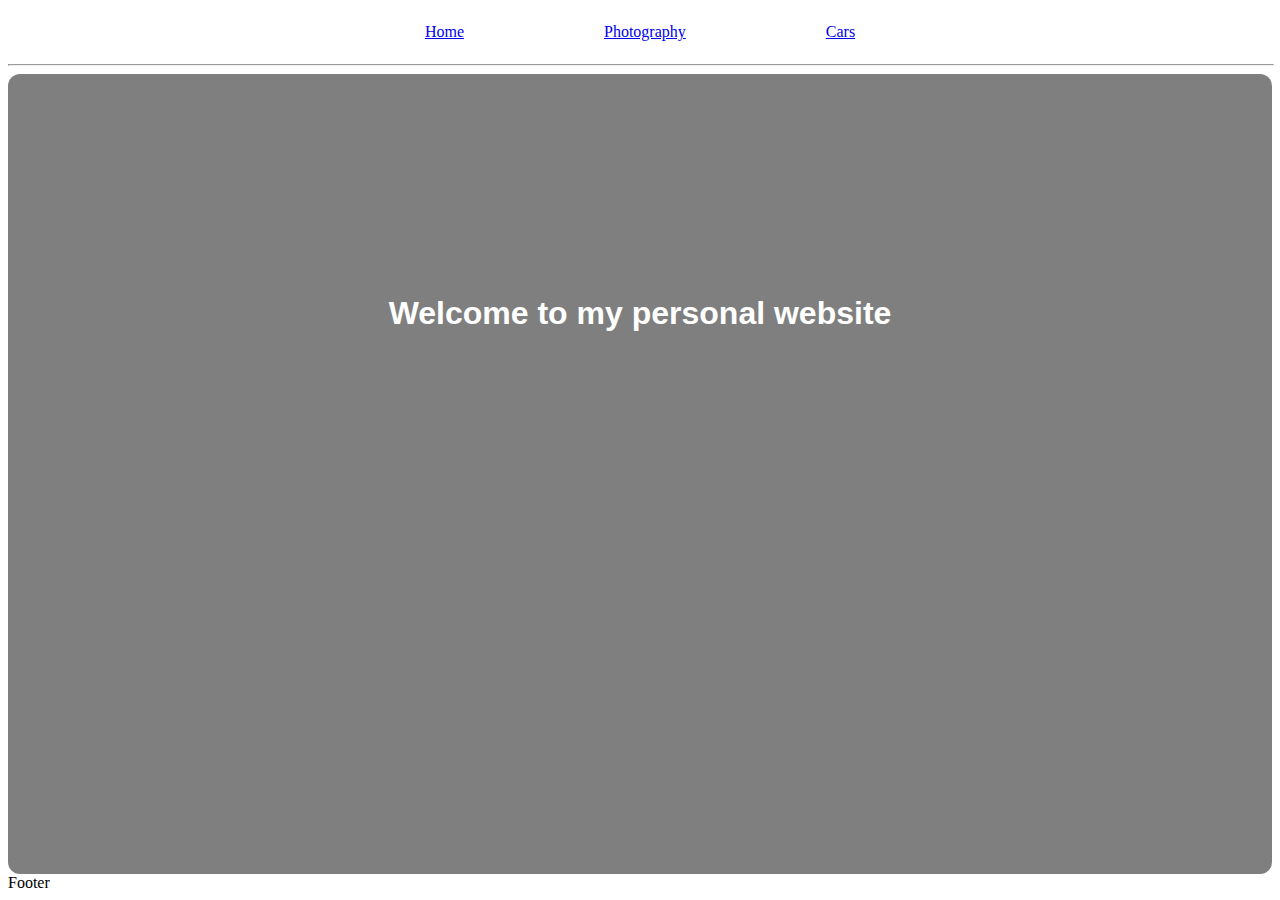
==== index.html @ 16b507b5 "msg" ====
<html>
<head>
    <title>Nigel's Site</title>
    <meta charset="UTF-8">
    <meta name="description" content="Nigel's Personal Website">
    <meta name="keywords" content="HTML, CSS, JavaScript">
    <meta name="author" content="Nigel Smith">
    <meta name="viewport" content="width=device-width, initial-scale=1.0">
    <link rel="stylesheet" href="styles/main.css">
</head>
<body>
    <header>
        <nav id="navbar">
            <a href="#">Home</a>
            <a href="#">Photography</a>
            <a href="#">Cars</a>
        </nav>
        <hr class="navbar">
    </header>
    <main>
        <div id="hero">
            <section class="hero-text">
                <h1>Welcome to my personal website</h1>
            </section>
        </div>
    </main>
    <footer>
        Footer
    </footer>
</body>
</html>
---- styles/main.css ----
header {
    margin: 0;
}

header nav {
    display: flex;
    flex-direction: row;
    justify-content: center;
}

#navbar a {
    padding: 5px 30px;
    margin: 10px 40px;
}

hr.navbar {
    width: 100%;
}

main, footer, header {
    margin-top: 25px;
    margin: auto;
    max-width: 1600px;
    width: 100%;

}

div#hero {
    background-image: linear-gradient(rgba(0, 0, 0, 0.5), rgba(0, 0, 0, 0.5)), url("../img/car.jpg");
    height: 800px;
    background-position: center;
    background-repeat: none;
    background-size: cover;
    border-radius: 12px;
    transition: 5s;
    
}

.hero-text {
    text-align: center;
    padding-top: 200px;
}

h1 {
    font-family:'Gill Sans', 'Gill Sans MT', Calibri, 'Trebuchet MS', sans-serif;
    font-size: 2em;
    color: white;
}

div#hero:hover {
    background-image: linear-gradient(rgba(0, 0, 0, 0.3), rgba(0, 0, 0, 0.3)), url("../img/car.jpg");

}
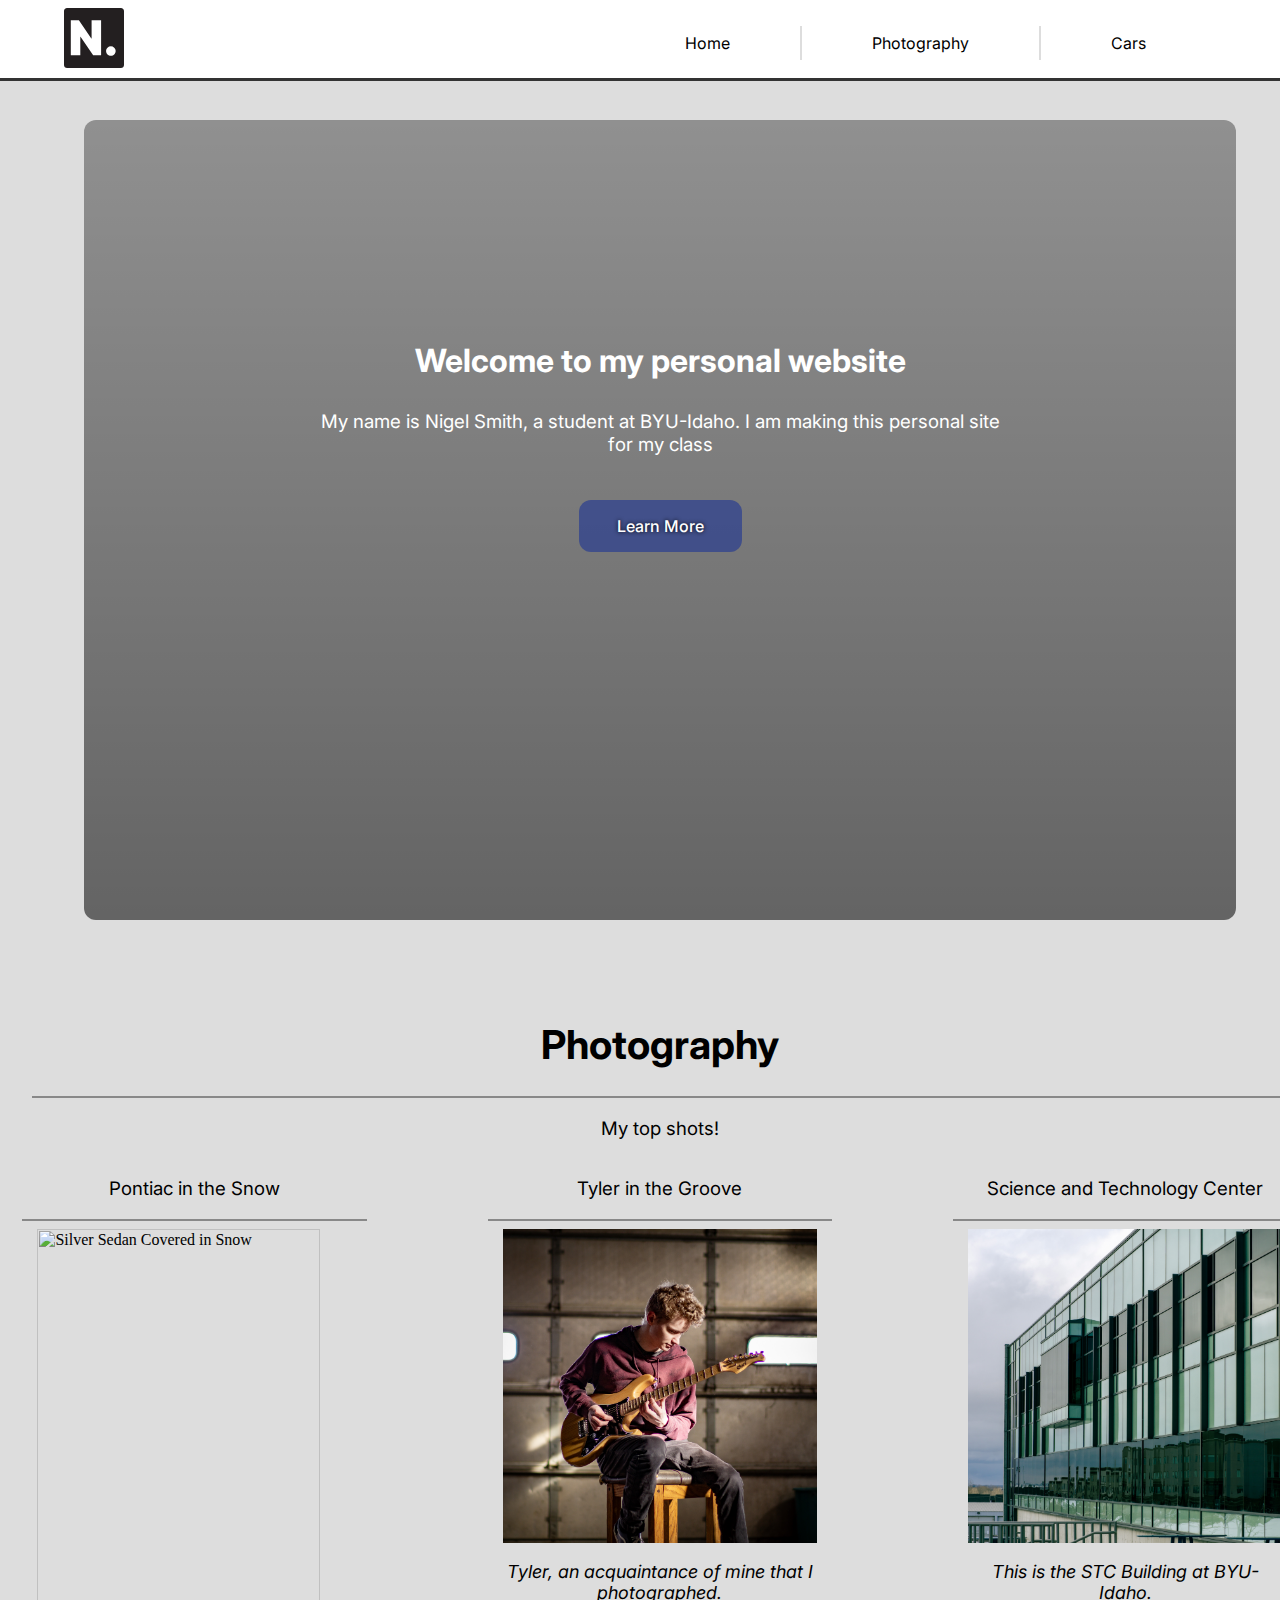
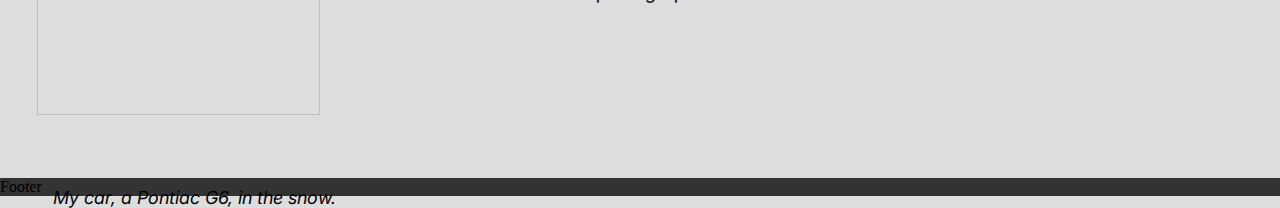
==== commit 4750502c: "msg" ====
--- a/index.html
+++ b/index.html
@@ -7,22 +7,60 @@
     <meta name="author" content="Nigel Smith">
     <meta name="viewport" content="width=device-width, initial-scale=1.0">
     <link rel="stylesheet" href="styles/main.css">
+    <link rel="preconnect" href="https://fonts.googleapis.com">
+    <link rel="preconnect" href="https://fonts.gstatic.com" crossorigin>
+    <link href="https://fonts.googleapis.com/css2?family=Inter:wght@100..900&display=swap" rel="stylesheet">
 </head>
 <body>
     <header>
+        <a class='logo-link' href="#">
+            <img src="img/logo.svg" class="logo" alt="Main Logo">
+        </a>
         <nav id="navbar">
             <a href="#">Home</a>
-            <a href="#">Photography</a>
-            <a href="#">Cars</a>
+            <a class="middle" href="#photography">Photography</a>
+            <a href="#cars">Cars</a>
         </nav>
-        <hr class="navbar">
     </header>
     <main>
         <div id="hero">
             <section class="hero-text">
                 <h1>Welcome to my personal website</h1>
+                <h3>My name is Nigel Smith, a student at BYU-Idaho. I am making this personal site for my class</h3>
+                <a class="button-medium" href="#photography">Learn More</a>
             </section>
         </div>
+        <div id="photography">
+            <section class="med-content">
+                <h1>Photography</h1>
+                <hr class="full">
+                <h3>My top shots!</h3>
+            </section>
+            <section class="grid">
+                <div id="img-1">
+                    <h3>Pontiac in the Snow</h3>
+                    <hr class="full">
+                    <img class="gridimg" src="img/pontiac.jpg" alt="Silver Sedan Covered in Snow">
+                    <p class="gridp">My car, a Pontiac G6, in the snow. </p>
+                </div>
+                <div id="sp-1" class="spacer"></div>
+                <div id="img-2">
+                    <h3>Tyler in the Groove</h3>
+                    <hr class="full">
+                    <img class="gridimg" src="img/tyler.jpg" alt="Silver Sedan Covered in Snow">
+                    <p class="gridp">Tyler, an acquaintance of mine that I photographed.</p>
+
+                </div>
+                <div id="sp-2" class="spacer"></div>
+                <div id="img-3">
+                    <h3>Science and Technology Center</h3>
+                    <hr class="full">
+                    <img class="gridimg" src="img/stc.jpg" alt="Silver Sedan Covered in Snow">
+                    <p class="gridp">This is the STC Building at BYU-Idaho.</p>
+                </div>
+            </section>
+        </div>
+
     </main>
     <footer>
         Footer
--- a/styles/main.css
+++ b/styles/main.css
@@ -1,53 +1,202 @@
+html {
+    scroll-behavior: smooth;
+}
+
+body {
+    margin: 0;
+    background-color: #DDD;
+}
+
 header {
-    margin: 0;
+    background-color: white;
+    border-color: #333;
+    border-style: solid;
+    border-width: 0px 0px 3px 0px;
+    padding-top: 8px;
+    margin: auto;
+    display: flex;
+    flex-direction: row;
+    justify-content: space-between;
+    align-items: center;
+    position: fixed;
+    width: 100%;
+    top: 0;
 }
 
 header nav {
     display: flex;
     flex-direction: row;
     justify-content: center;
-}
+    margin-right: 5%;
+}
+
+.logo-link {
+    margin-left: 5%;
+}
+
+img.logo {
+    width: 60px;
+    padding-bottom: 10px;
+}
+
+a {
+    text-decoration: none;
+}
+
+h3 {
+    font-family: 'Inter', sans-serif;
+    font-weight: 400;
+    text-align: center;
+}
+
+section.hero-text h3 {
+    margin-top: 30px;
+    margin-bottom: 60px;
+}
+
+.button-medium {
+    padding: 16px 38px;
+    background-color: rgba(29, 51, 148, 0.6);
+    font-family: "Inter", sans-serif;
+    color: white;
+    font-weight: 500;
+    font-size: medium;
+    border-radius: 12px;
+    transition: 0.5s;
+    text-shadow: 0px 0px 4px black;
+}
+
+.button-medium:hover {
+    background-color: rgba(29, 51, 148, 1);
+    box-shadow: 0px 3px 8px rgba(0, 0, 0, 0.35);
+}
+
 
 #navbar a {
-    padding: 5px 30px;
-    margin: 10px 40px;
-}
-
-hr.navbar {
-    width: 100%;
-}
-
-main, footer, header {
-    margin-top: 25px;
-    margin: auto;
+    padding: 7px 70px;
+    margin: 10px 0px;
+    font-family: "Inter", sans-serif;
+    color: black;
+    transition: 0.3s;
+    font-size: 1em;
+}
+
+.middle {
+    border-right: 2px solid #ddd;
+    border-left: 2px solid #ddd;
+}
+
+#navbar a:hover {
+    font-size: 1.2em;
+    padding: 0px 70px;
+}
+
+hr.full {
+    width: 98%;
+    border-width: 1px;
+    border-style: solid;
+    border-color: #888;
+}
+
+main {
     max-width: 1600px;
     width: 100%;
-
+    margin: 20px auto;
+    margin-top: 120px;
+    padding: 0 20px;
 }
 
 div#hero {
-    background-image: linear-gradient(rgba(0, 0, 0, 0.5), rgba(0, 0, 0, 0.5)), url("../img/car.jpg");
+    background-image: linear-gradient(rgba(0, 0, 0, 0.35), rgba(0, 0, 0, 0.55)), url("../img/car.jpg");
     height: 800px;
     background-position: center;
     background-repeat: none;
     background-size: cover;
     border-radius: 12px;
     transition: 5s;
-    
+    width: 90%;
+    margin: auto;   
 }
 
 .hero-text {
     text-align: center;
     padding-top: 200px;
+    max-width: 700px;
+    margin: auto;
+    color: white;
 }
 
 h1 {
-    font-family:'Gill Sans', 'Gill Sans MT', Calibri, 'Trebuchet MS', sans-serif;
+    font-family: "Inter", sans-serif;
+    font-size: 2.5em;
+    text-align: center;
+}
+
+section.hero-text h1 {
     font-size: 2em;
     color: white;
 }
 
-div#hero:hover {
-    background-image: linear-gradient(rgba(0, 0, 0, 0.3), rgba(0, 0, 0, 0.3)), url("../img/car.jpg");
-
+#photography {
+    margin-top: 100px;
+}
+
+footer {
+    background-color: #333;
+    margin: 0;
+    width: 100%;
+
+}
+
+section.grid {
+    display: grid;
+    grid-template-columns: 3fr 1fr 3fr 1fr 3fr;
+    width: 100%;
+    height: 600px;
+    justify-items: center;
+
+}
+
+div.spacer {
+    height: 25px;  
+}
+
+#img-1 {
+    grid-column: 1/2;
+    width: 100%;
+}
+
+#sp-1 {
+    grid-column: 2/3;
+}
+
+#img-2 {
+    grid-column: 3/4;
+}
+
+#sp-2 {
+    grid-column: 4/5;
+}
+
+#img-3 {
+    grid-column: 5/6;
+}
+
+img.gridimg {
+    width: 90%;
+    margin: auto;
+    display: block;
+}
+
+.gridp {
+    width: 90%;
+    text-align: center;
+    display: block;
+    margin: 18px auto;
+    font-style: italic;
+    font-size: 18px;
+}
+
+p {
+    font-family: 'Inter', sans-serif;
 }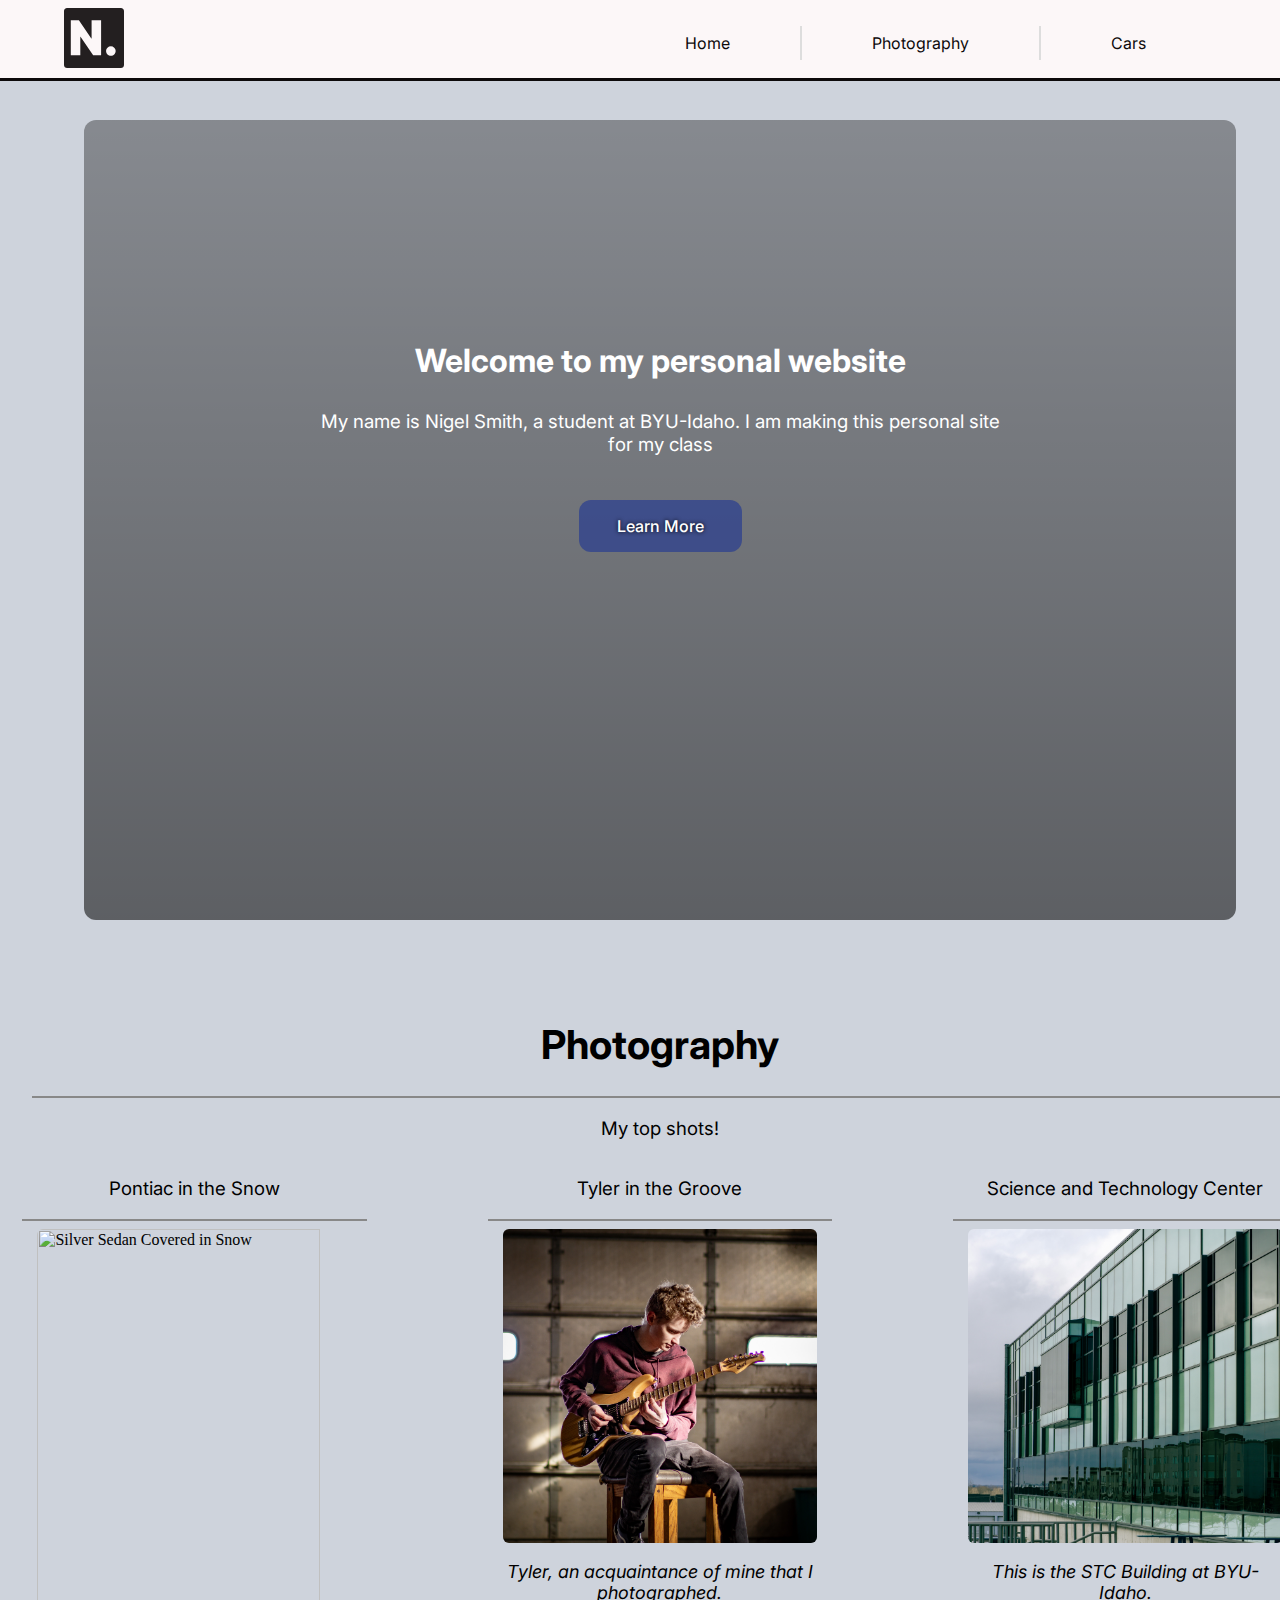
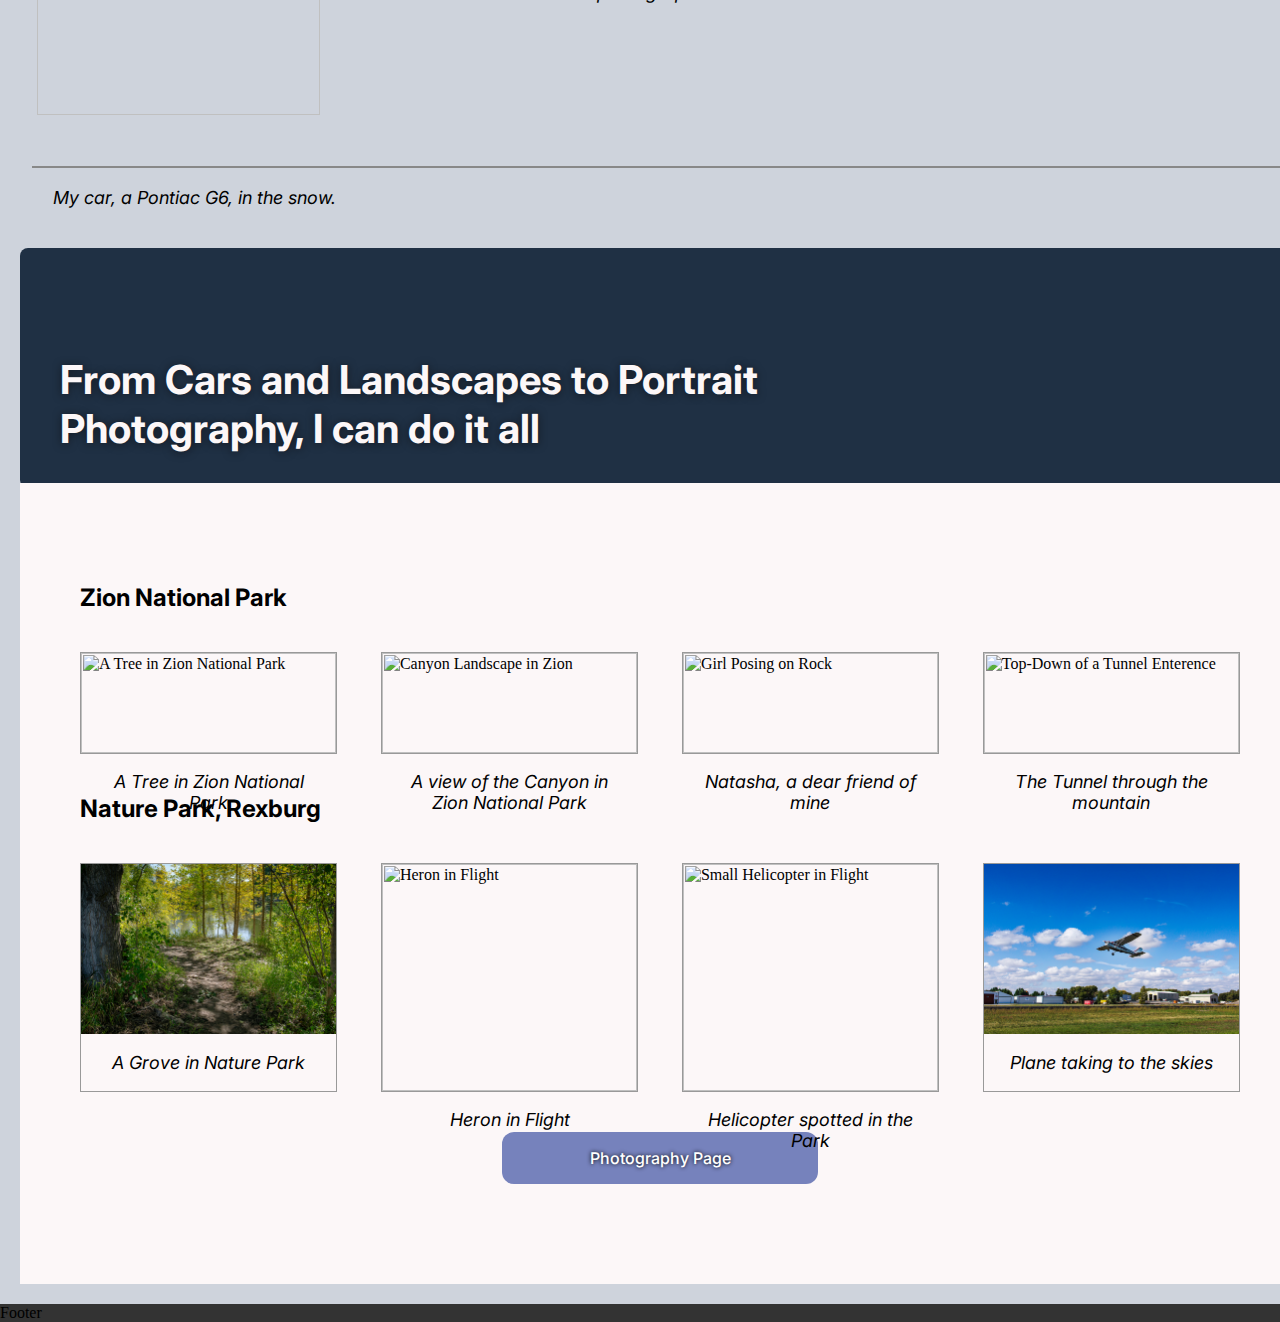
==== commit 331fa802: "update2" ====
--- a/index.html
+++ b/index.html
@@ -60,7 +60,54 @@
                 </div>
             </section>
         </div>
+        <hr class="full">
+        <div id='teaser'>
+            <h1 class="teaser">From Cars and Landscapes to Portrait Photography, I can do it all</h1>
+        </div>
+        <div id="content-middle">
+            <h2>Zion National Park</h2>
+            <div class="photogrid">
+                <div class="photogrid-container">
+                    <img class="photogrid-img" src="img/tree.jpg" alt="A Tree in Zion National Park">
+                    <p class="gridp">A Tree in Zion National Park</p>
+                </div>
+                <div class="photogrid-container">
+                    <img class="photogrid-img" src="img/zion-land.jpg" alt="Canyon Landscape in Zion">
+                    <p class="gridp">A view of the Canyon in Zion National Park</p>
+                </div>
+                <div class="photogrid-container">
+                    <img class="photogrid-img" src="img/natasha.jpg" alt="Girl Posing on Rock">
+                    <p class="gridp">Natasha, a dear friend of mine</p>
+                </div>
+                <div class="photogrid-container">
+                    <img class="photogrid-img" src="img/tunnel.jpg" alt="Top-Down of a Tunnel Enterence">
+                    <p class="gridp">The Tunnel through the mountain</p>
+                </div>
+            </div>
+            <h2>Nature Park, Rexburg</h2>
+            <div class="photogrid">
+                <div class="photogrid-container">
+                    <img class="photogrid-img" src="img/nature.jpg" alt="Grove with water">
+                    <p class="gridp">A Grove in Nature Park</p>
+                </div>
+                <div class="photogrid-container">
+                    <img class="photogrid-img" src="img/bird.jpg" alt="Heron in Flight">
+                    <p class="gridp">Heron in Flight</p>
+                </div>
+                <div class="photogrid-container">
+                    <img class="photogrid-img" src="img/heli.jpg" alt="Small Helicopter in Flight">
+                    <p class="gridp">Helicopter spotted in the Park</p>
+                </div>
+                <div class="photogrid-container">
+                    <img class="photogrid-img" src="img/plane.jpg" alt="Plane taking off">
+                    <p class="gridp">Plane taking to the skies</p>
+                </div>
+            </div>
+            <a href="photography" class="button-medium center">Photography Page</a>
+            <section id="contact">
 
+            </section>
+        </div>
     </main>
     <footer>
         Footer
--- a/styles/main.css
+++ b/styles/main.css
@@ -1,15 +1,24 @@
+/*
+#FCF7F8 -- Platinum White Accent
+#2B4B6F -- Mid Blue Accent
+#1E5CA2 -- Lighter Blue
+#AA6939 -- Orange
+#CED3DC -- Gray
+*/
+
 html {
     scroll-behavior: smooth;
 }
 
 body {
     margin: 0;
-    background-color: #DDD;
+    animation: fadeIn 1s;
+    background-color: #CED3DC;
 }
 
 header {
-    background-color: white;
-    border-color: #333;
+    background-color: #FCF7F8;
+    border-color: #0D0A0B;
     border-style: solid;
     border-width: 0px 0px 3px 0px;
     padding-top: 8px;
@@ -21,6 +30,7 @@
     position: fixed;
     width: 100%;
     top: 0;
+    z-index: 99;
 }
 
 header nav {
@@ -76,7 +86,7 @@
     padding: 7px 70px;
     margin: 10px 0px;
     font-family: "Inter", sans-serif;
-    color: black;
+    color: #0D0A0B;
     transition: 0.3s;
     font-size: 1em;
 }
@@ -115,7 +125,13 @@
     border-radius: 12px;
     transition: 5s;
     width: 90%;
-    margin: auto;   
+    margin: auto;
+    transition: opacity 0.5s;
+    opacity: 100%;   
+}
+
+div#hero:hover {
+    opacity: 95%;
 }
 
 .hero-text {
@@ -186,7 +202,15 @@
     width: 90%;
     margin: auto;
     display: block;
-}
+    border-radius: 6px;
+    animation: fadeIn 2s;
+}
+
+@keyframes fadeIn {
+    0% { opacity: 0; }
+    100% { opacity: 1; }
+  }
+  
 
 .gridp {
     width: 90%;
@@ -199,4 +223,67 @@
 
 p {
     font-family: 'Inter', sans-serif;
-}+}
+
+#teaser {
+    background-color: #1f3044;
+    height: 240px;
+    display: flex;
+    flex-direction: column;
+    justify-content: end;
+    border-radius: 8px;
+    margin-top: 80px;
+    z-index: 20;
+}
+
+h1.teaser {
+    color: #FCF7F8;
+    width: 60%;
+    text-align: left;
+    border-radius: 8px;
+    margin: 35px 40px;
+    text-shadow: 0px 1px 8px #0d0a0b93;
+}
+
+h2 {
+    font-family: 'Inter', sans-serif;
+    margin: 40px 20px;
+    margin: 0 60px;
+
+}
+
+#content-middle {
+    margin-top: -5px;
+    background-color: #FCF7F8;
+    padding: 100px 0;
+    z-index: 10;
+}
+
+.photogrid {
+    display: flex;
+    flex-direction: row;
+    justify-content: space-between;
+    margin: 40px 60px;
+}
+
+.photogrid-container {
+    width: 22%;
+    border: 1px solid #999;
+    background-color: #FCF7F8;
+}
+
+.photogrid-container:hover {
+    border: 1px solid #0D0A0B;
+}
+
+.photogrid-img {
+    width: 100%;
+}
+
+.center {
+    text-align: center;
+    margin: auto;
+    width: 240px;
+    display: block;  
+  
+}
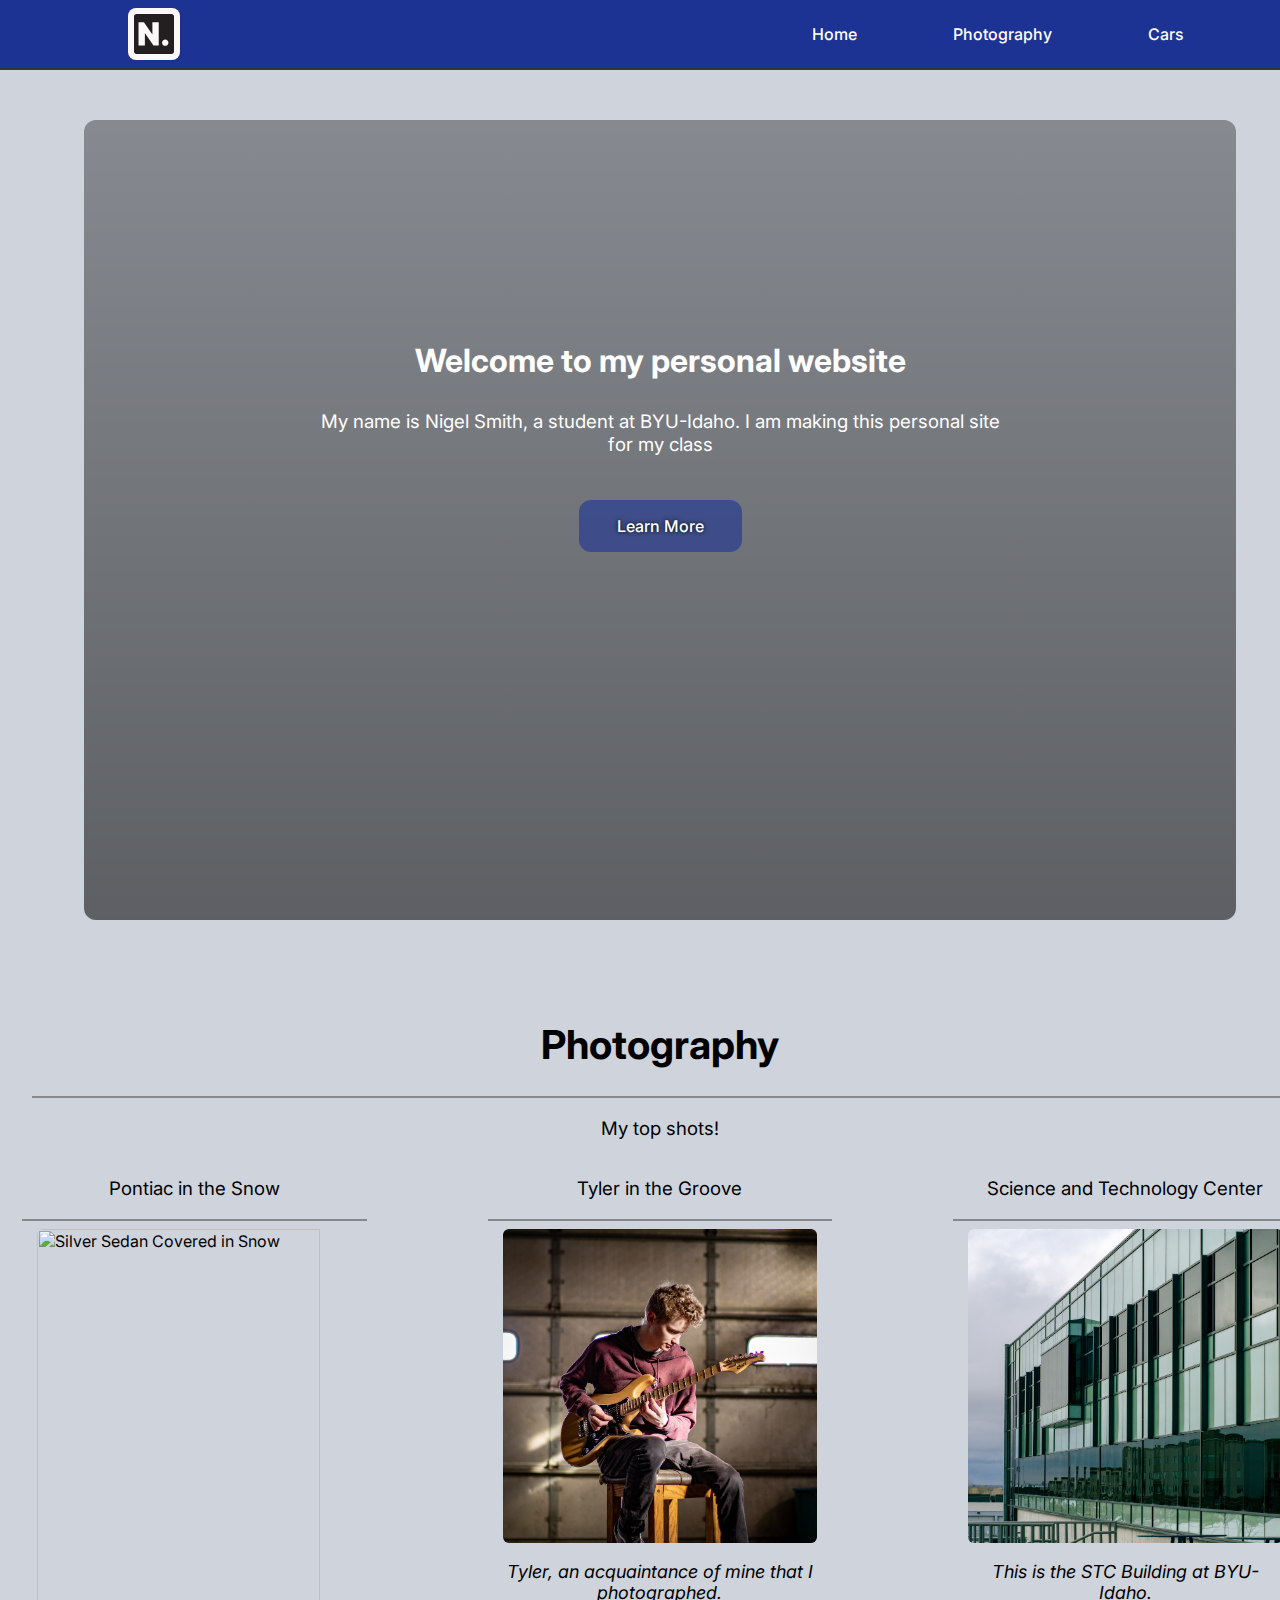
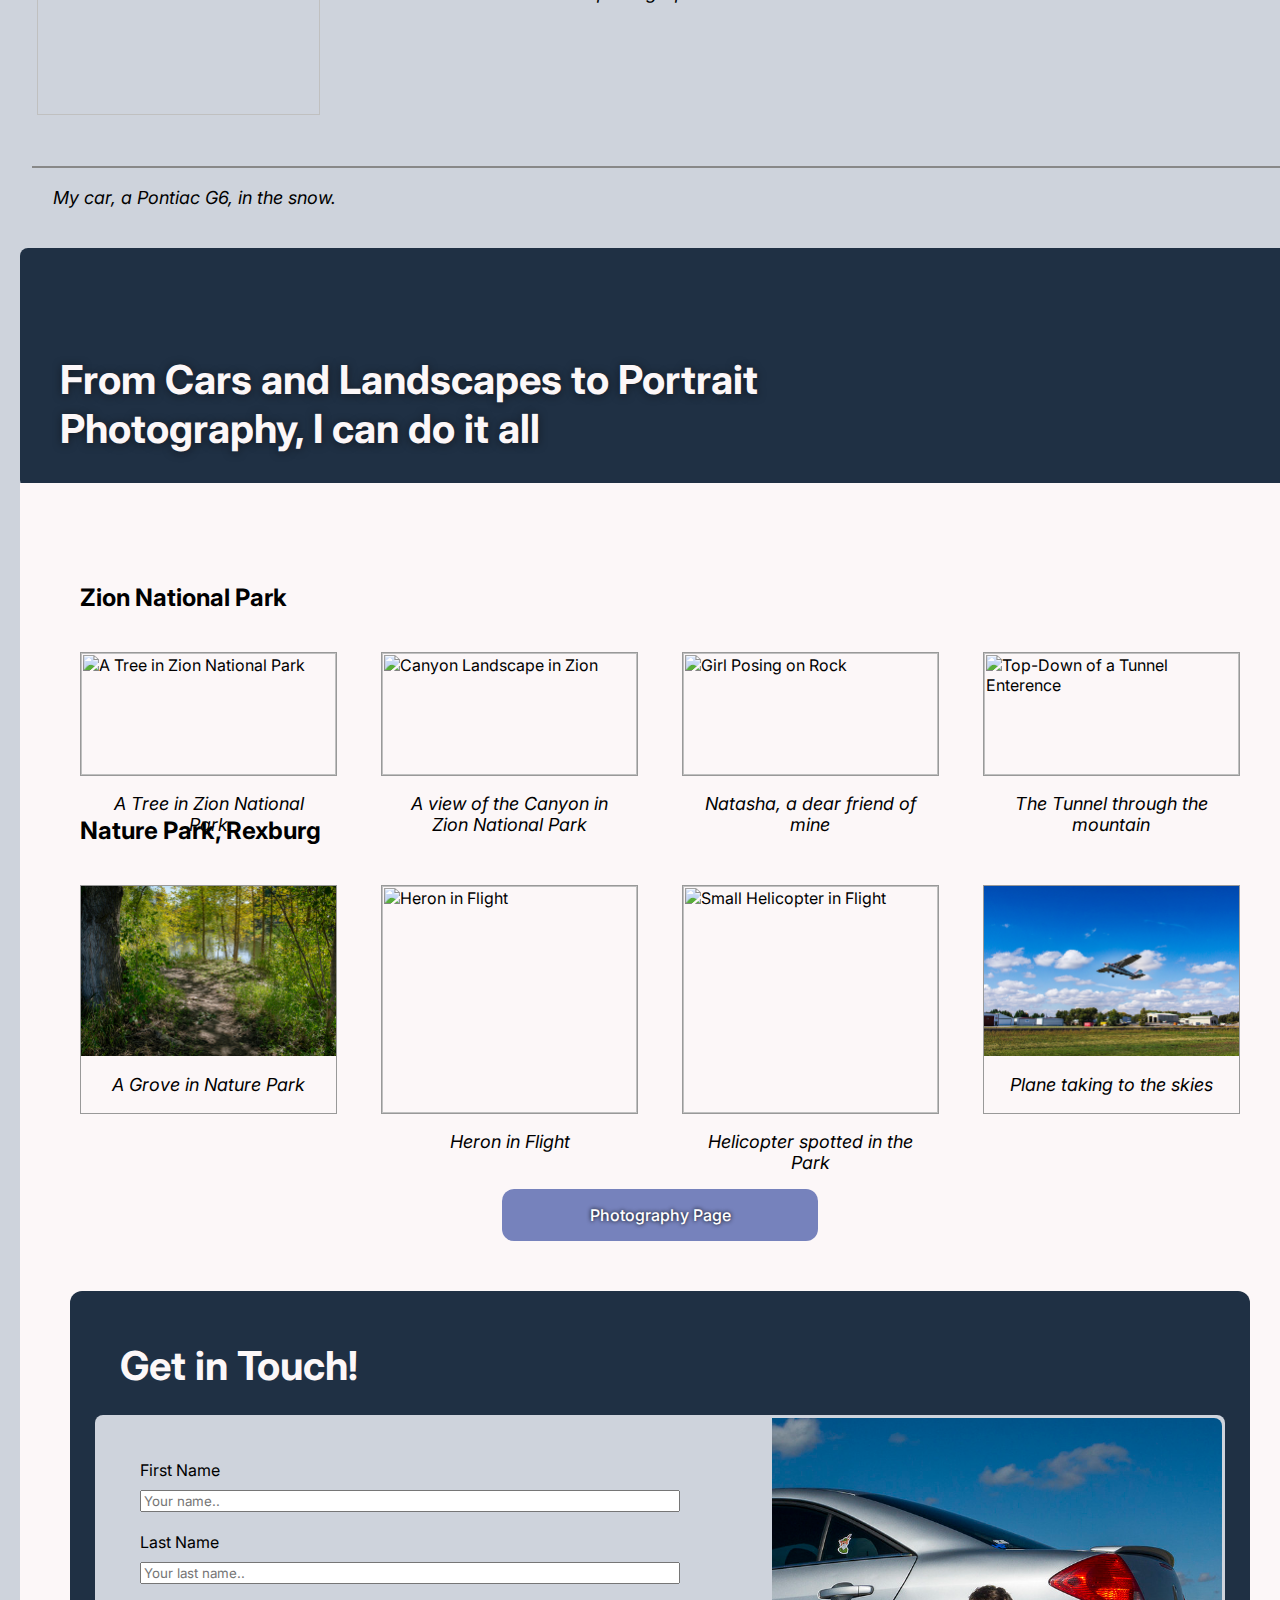
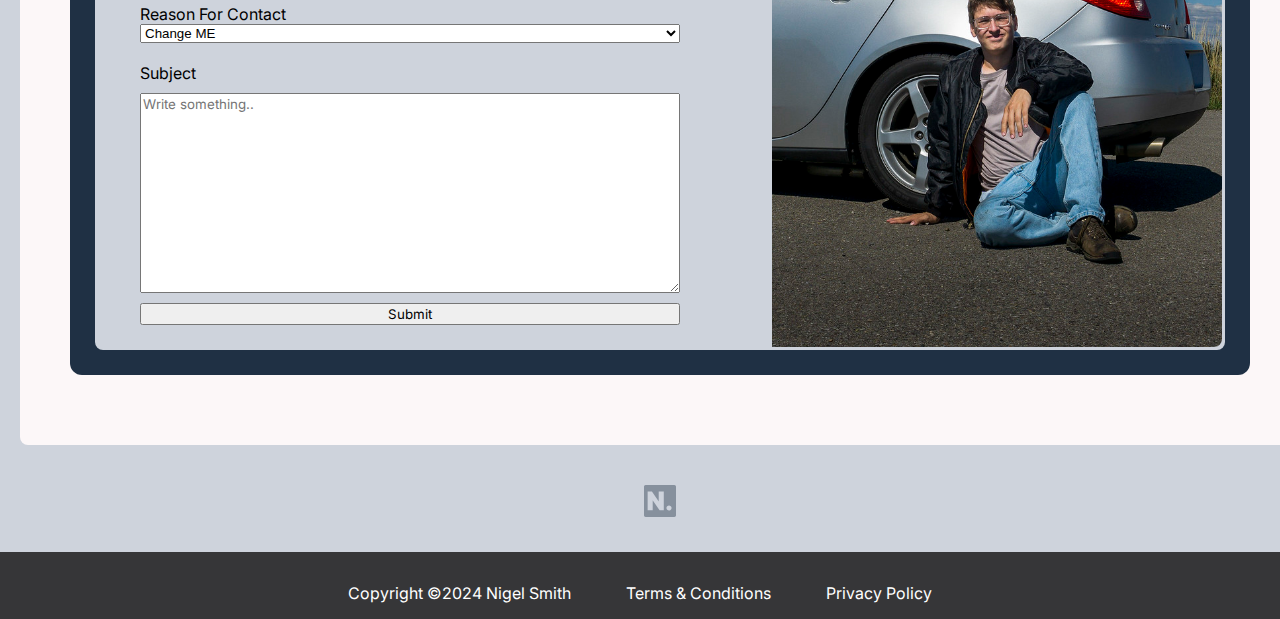
==== commit 3c818728: "updatebig" ====
--- a/index.html
+++ b/index.html
@@ -1,7 +1,8 @@
 <html>
 <head>
-    <title>Nigel's Site</title>
+    <title>Home | Nigel's Site</title>
     <meta charset="UTF-8">
+    <link rel="icon" type="image/x-icon" href="/img/favicon/favicon-32x32.png">
     <meta name="description" content="Nigel's Personal Website">
     <meta name="keywords" content="HTML, CSS, JavaScript">
     <meta name="author" content="Nigel Smith">
@@ -13,14 +14,16 @@
 </head>
 <body>
     <header>
-        <a class='logo-link' href="#">
-            <img src="img/logo.svg" class="logo" alt="Main Logo">
-        </a>
-        <nav id="navbar">
-            <a href="#">Home</a>
-            <a class="middle" href="#photography">Photography</a>
-            <a href="#cars">Cars</a>
-        </nav>
+        <div id="navbar">
+            <a href="./">
+                <img src="../img/logo.svg" class="logo" alt="Main Logo">
+            </a>
+            <nav>
+                <a class="navbar" href="./">Home</a>
+                <a class="middle navbar" href="./photography">Photography</a>
+                <a class="navbar" href="./cars">Cars</a>
+            </nav>
+        </div>
     </header>
     <main>
         <div id="hero">
@@ -103,14 +106,61 @@
                     <p class="gridp">Plane taking to the skies</p>
                 </div>
             </div>
-            <a href="photography" class="button-medium center">Photography Page</a>
+            <a href="photography" id="photo-button" class="button-medium center">Photography Page</a>
             <section id="contact">
-
+                <h1>Get in Touch!</h1>
+                <div class="contact">
+                    <div class="contact-form">
+                        <form action="action.php">
+                            <label for="fname">First Name</label>
+                            <input type="text" id="fname" name="firstname" placeholder="Your name..">
+                        
+                            <label for="lname">Last Name</label>
+                            <input type="text" id="lname" name="lastname" placeholder="Your last name..">
+                        
+                            <label for="reason">Reason For Contact</label>
+                            <select id="reason" name="reason">
+                            <option value="empty">Change ME</option>
+                            <option value="photos">Photography</option>
+                            <option value="tuning">Cars/Tuning</option>
+                            <option value="hello">To Say Hello (OTHER)</option>
+                            </select>
+                        
+                            <label for="subject">Subject</label>
+                            <textarea id="subject" name="subject" placeholder="Write something.." style="height:200px"></textarea>
+                        
+                            <input type="submit" value="Submit">                    
+                        </form>
+                    </div>
+                    <div class="contact-img"></div>
+                </div>
             </section>
+        </div>
+        <div id="bottom">
+            <?xml version="1.0" encoding="UTF-8"?>
+            <svg id="Layer_2" data-name="Layer 2" xmlns="http://www.w3.org/2000/svg" viewBox="0 0 390.14 390.14">
+              <defs>
+                <style>
+                  .cls-1 {
+                    fill: #1f304469;
+                    stroke-width: 0px;
+                    transition: 0.5s;
+                  }
+                  .cls-1:hover {
+                    fill: #1f3044;
+                  }
+                </style>
+              </defs>
+              <path class="cls-1" d="M370.3,0H19.84C8.88,0,0,8.88,0,19.84v350.46c0,10.96,8.88,19.84,19.84,19.84h350.46c10.96,0,19.84-8.88,19.84-19.84V19.84c0-10.96-8.88-19.84-19.84-19.84ZM241.24,307.13h-51.58l-82.27-119.62h-1.33v119.62h-61.81V79.45h52.47l80.93,119.17h1.78v-119.17h61.81v227.67ZM331.46,295.29c-2.93,4.71-6.73,8.45-11.4,11.23-4.67,2.78-9.75,4.17-15.23,4.17-8.6,0-15.95-3.02-22.07-9.06-6.11-6.04-9.14-13.4-9.06-22.07-.08-8.45,2.95-15.68,9.06-21.68,6.11-6,13.47-9,22.07-9,8.15,0,15.36,3,21.62,9,6.26,6,9.43,13.23,9.5,21.68-.08,5.78-1.58,11.02-4.5,15.73Z"/>
+            </svg>
         </div>
     </main>
     <footer>
-        Footer
+        <div class="footer-legal">
+            <p>Copyright &copy;2024 Nigel Smith</p>
+            <p>Terms & Conditions</p>
+            <p>Privacy Policy</p>
+        </div>
     </footer>
 </body>
 </html>--- a/styles/main.css
+++ b/styles/main.css
@@ -14,43 +14,13 @@
     margin: 0;
     animation: fadeIn 1s;
     background-color: #CED3DC;
-}
-
-header {
-    background-color: #FCF7F8;
-    border-color: #0D0A0B;
-    border-style: solid;
-    border-width: 0px 0px 3px 0px;
-    padding-top: 8px;
-    margin: auto;
-    display: flex;
-    flex-direction: row;
-    justify-content: space-between;
-    align-items: center;
-    position: fixed;
-    width: 100%;
-    top: 0;
-    z-index: 99;
-}
-
-header nav {
-    display: flex;
-    flex-direction: row;
-    justify-content: center;
-    margin-right: 5%;
-}
-
-.logo-link {
-    margin-left: 5%;
-}
-
-img.logo {
-    width: 60px;
-    padding-bottom: 10px;
+    font-family: 'Inter', sans-serif;
 }
 
 a {
     text-decoration: none;
+    color: white;
+
 }
 
 h3 {
@@ -79,26 +49,6 @@
 .button-medium:hover {
     background-color: rgba(29, 51, 148, 1);
     box-shadow: 0px 3px 8px rgba(0, 0, 0, 0.35);
-}
-
-
-#navbar a {
-    padding: 7px 70px;
-    margin: 10px 0px;
-    font-family: "Inter", sans-serif;
-    color: #0D0A0B;
-    transition: 0.3s;
-    font-size: 1em;
-}
-
-.middle {
-    border-right: 2px solid #ddd;
-    border-left: 2px solid #ddd;
-}
-
-#navbar a:hover {
-    font-size: 1.2em;
-    padding: 0px 70px;
 }
 
 hr.full {
@@ -157,13 +107,6 @@
     margin-top: 100px;
 }
 
-footer {
-    background-color: #333;
-    margin: 0;
-    width: 100%;
-
-}
-
 section.grid {
     display: grid;
     grid-template-columns: 3fr 1fr 3fr 1fr 3fr;
@@ -255,8 +198,10 @@
 #content-middle {
     margin-top: -5px;
     background-color: #FCF7F8;
-    padding: 100px 0;
+    padding: 100px 0 20px 0px;
     z-index: 10;
+    border-radius: 0px 0px 8px 8px;
+    margin-bottom: 25px;
 }
 
 .photogrid {
@@ -284,6 +229,150 @@
     text-align: center;
     margin: auto;
     width: 240px;
-    display: block;  
-  
-}
+    display: block;   
+}
+
+#photo-button {
+    margin-top: 75px;
+}
+
+section#contact {
+    padding: 25px;
+    margin: 50px;
+    background-color: #1f3044;
+    border-radius: 12px;
+
+}
+
+#contact h1 {
+    text-align: left;
+    margin: 25px;
+    color: #FCF7F8
+}
+
+div.contact {
+    background-color: #CED3DC;
+    border-radius: 8px;
+    display: flex;
+}
+
+div.contact-form {
+    width: 60%;
+}
+
+form {
+    display: flex;
+    flex-direction: column;
+    padding: 25px;
+    width: 80%;
+    margin: 0px 20px;
+}
+
+form label {
+    margin-top: 20px;
+    font-family: 'Inter', sans-serif;
+}
+
+form input, form textarea {
+    margin-top: 10px;
+    font-family: 'Inter', sans-serif;
+}
+
+div.contact-img {
+    width: 40%;
+    background-color: red;
+    background-image: url(../img/nigel.jpg);
+    background-repeat: no-repeat;
+    background-position: center;
+    background-size: cover;
+    border-radius: 0px 8px 8px 0;
+    margin: 3px;
+}
+
+#bottom {
+    width: 100%;
+    display: flex;
+    justify-content: center;
+
+}
+
+#bottom svg {
+    width: 2em;
+    margin: 15px;
+}
+
+
+/* Header and Footer */
+/* Header & Nav */
+header {
+    background-color: #1d3394;
+    width: 100%;
+    top: 0;
+    position: fixed;
+    z-index: 99;
+    border-bottom: 2px solid #363636;
+}
+
+#navbar {
+    display: flex;
+    width: 80%;
+    max-width: 1600px;
+    margin: auto;
+    justify-content: space-between;
+    align-items: center;
+    font-weight: 500;
+}
+
+nav {
+width: 30%;
+display: flex;
+justify-content: center;
+}
+
+a.navbar {
+    padding: 24px 48px;
+    transition: 0.4s;
+    border-radius: 12px;
+}
+
+a.navbar:hover {
+    background-color: #1f3044;
+    border-radius: 0;
+}
+
+img.logo {
+    width: 100%;
+    padding: 6px;
+    background-color: #FCF7F8;
+    border-radius: 8px;
+    box-shadow: 2px 2px 2px #0d0a0b0c;
+    transition: 0.2s;
+    max-width: 40px;
+}
+
+img.logo:hover {
+    box-shadow: 2px 2px 2px #0D0A0B;
+}
+
+/* Footer */
+footer {
+    background-color: #363638;
+    margin: 0;
+    width: 100%;
+    padding-top: 15px;
+    text-align: center;
+    color: white;
+}
+
+div.footer-legal {
+    display: flex;
+    justify-content: space-around;
+    align-items: start;
+    bottom: 0;
+    margin: 20px;
+    max-width: 1600px;
+    width: 50%;
+    margin: auto;
+}
+
+
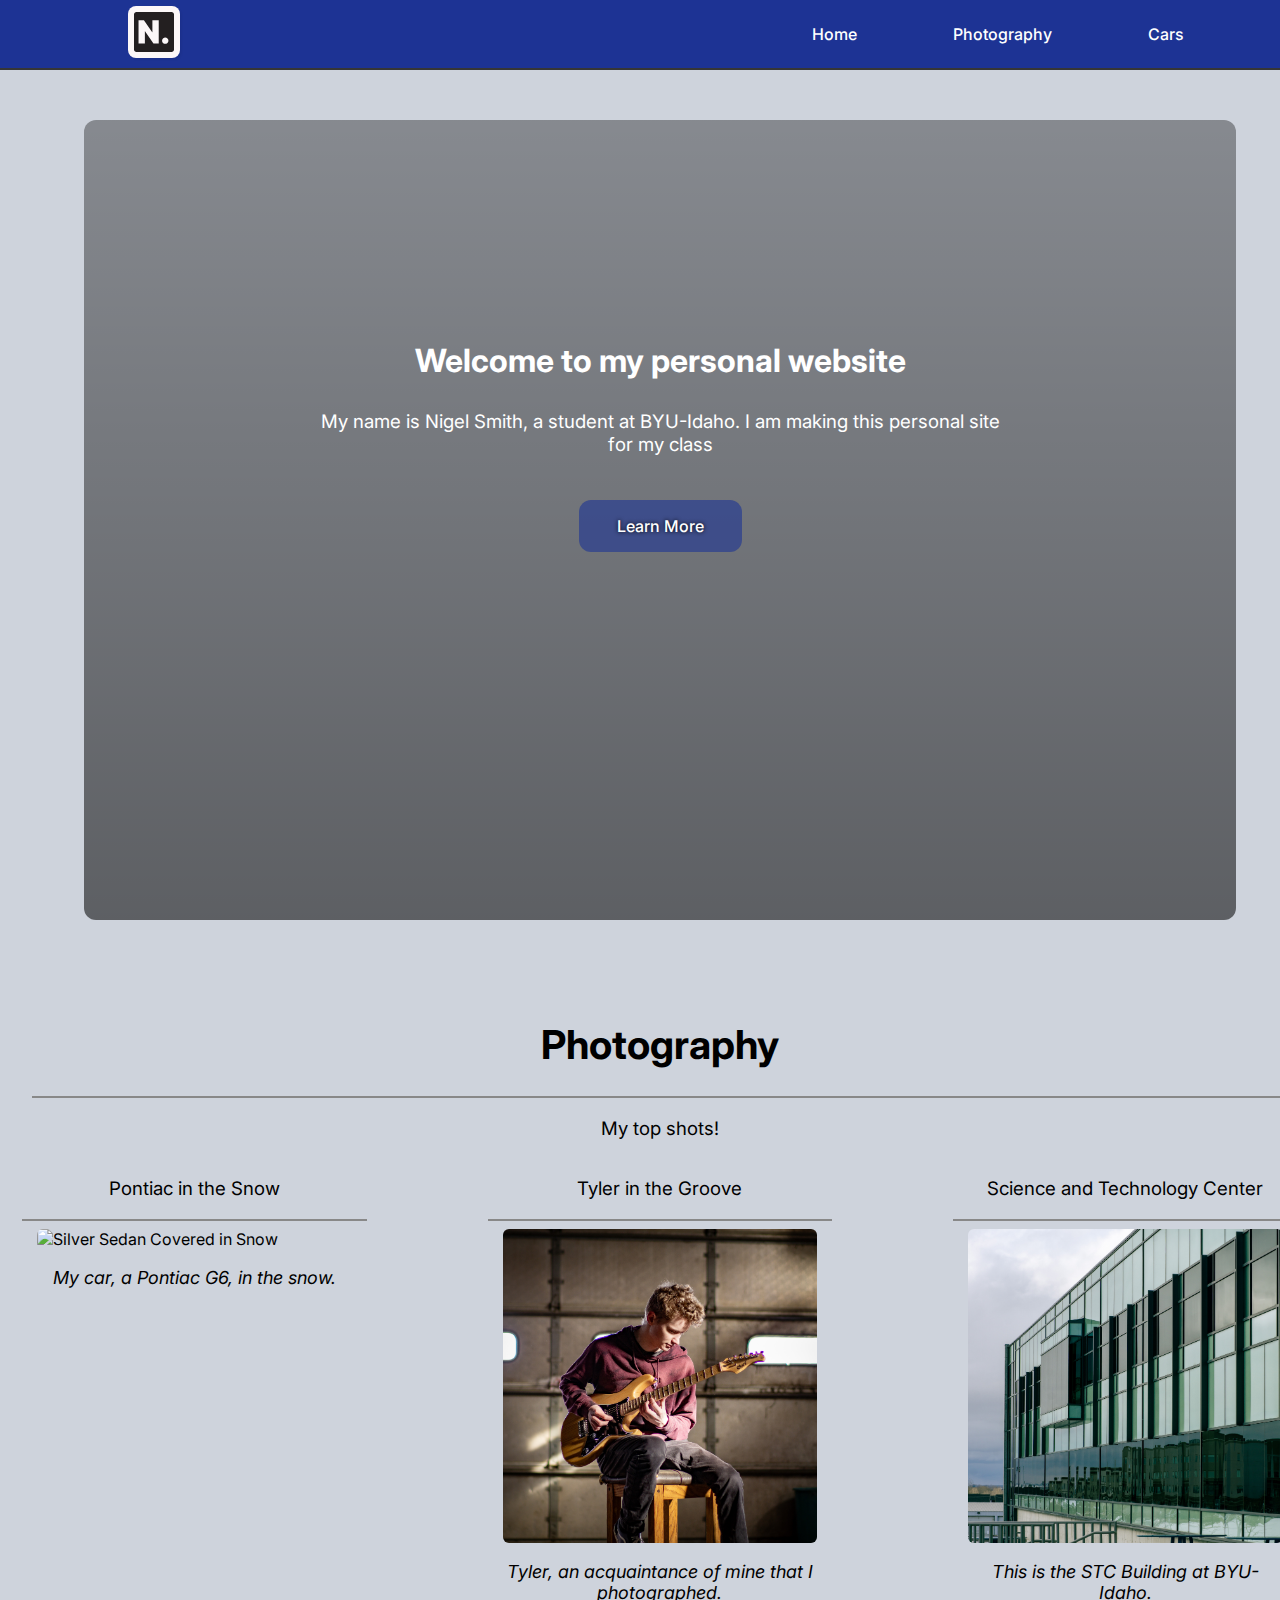
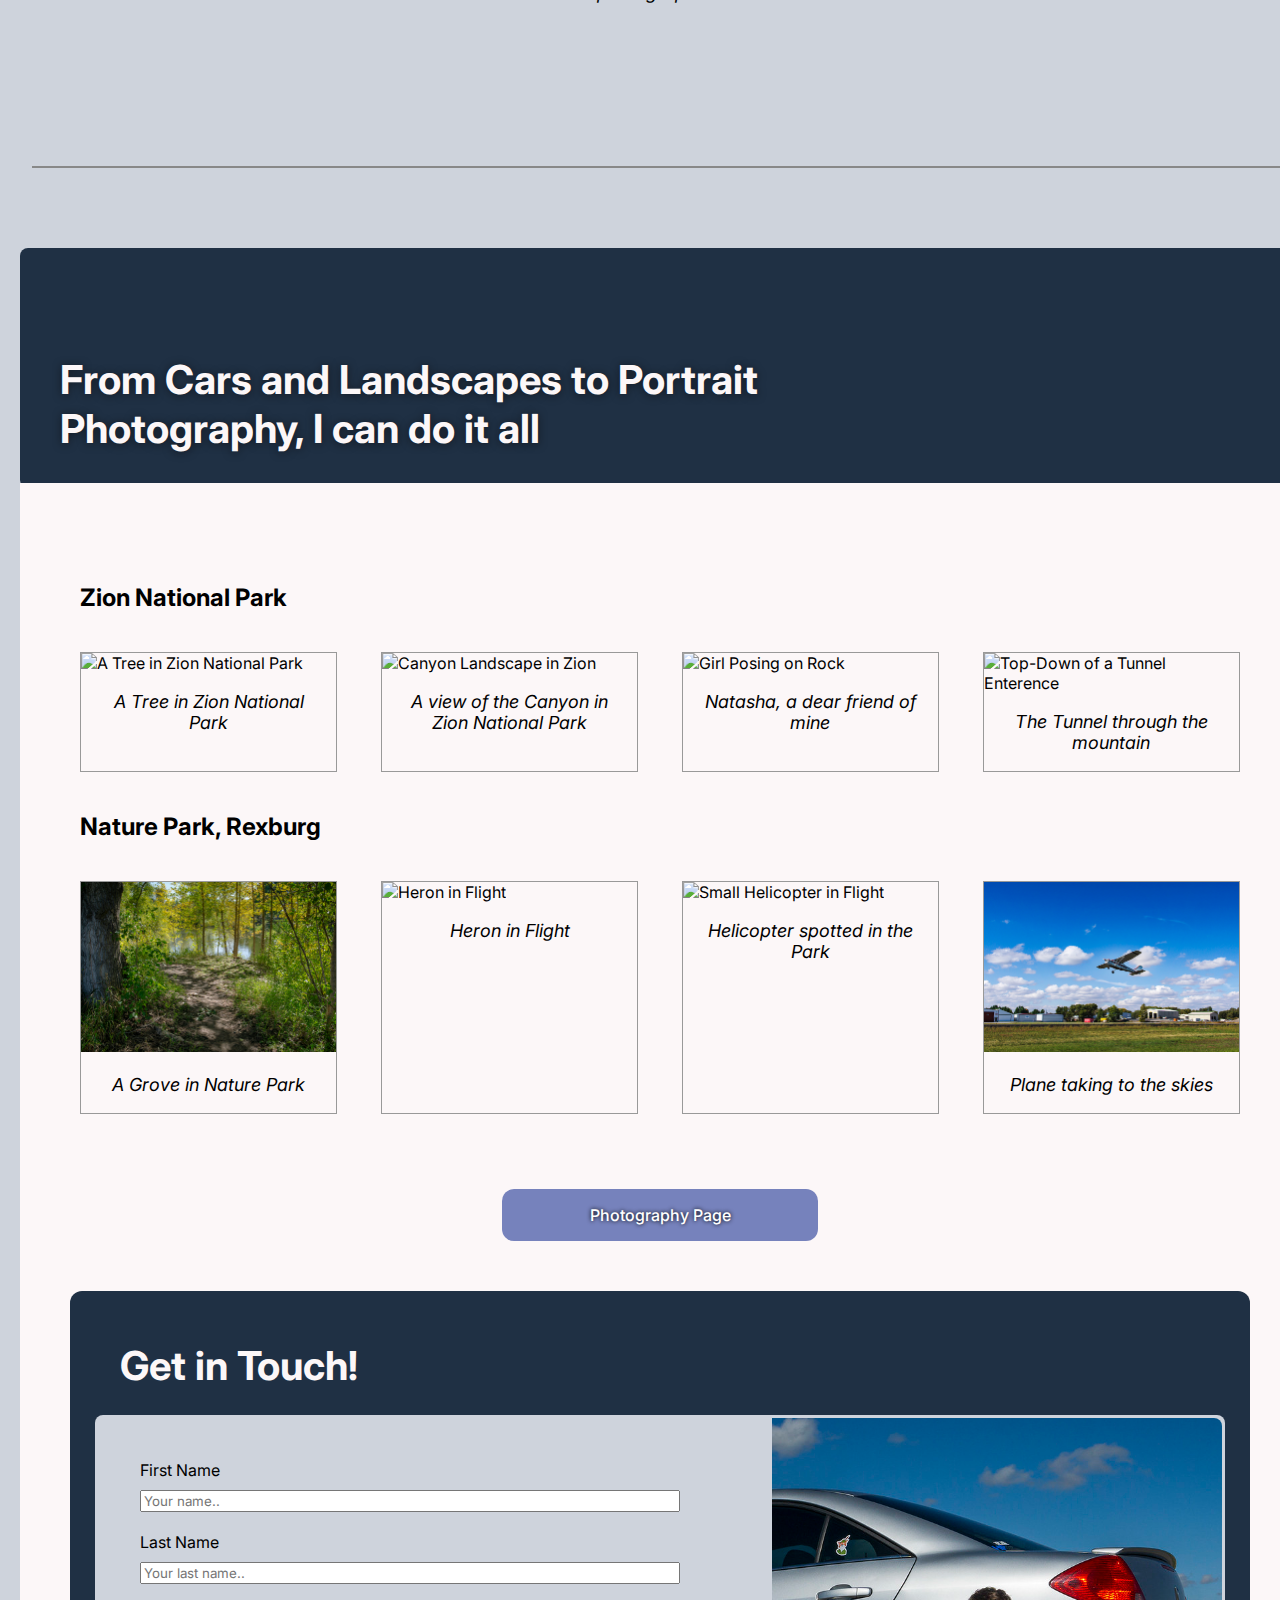
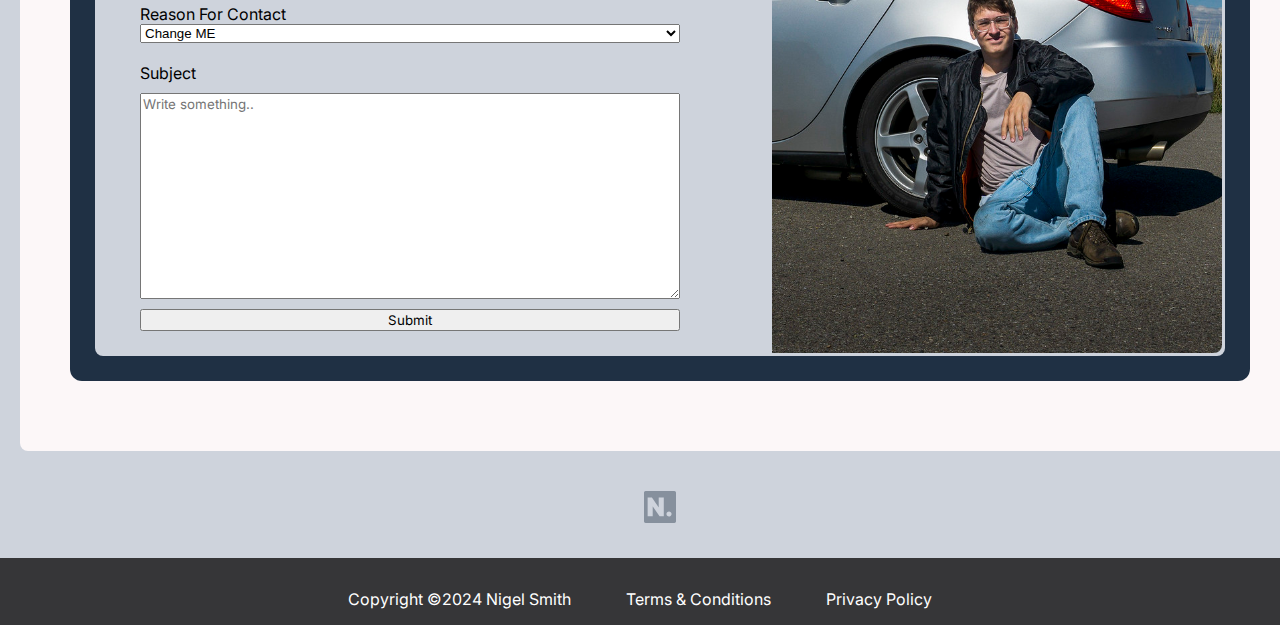
==== commit f7f451ac: "fixed" ====
--- a/index.html
+++ b/index.html
@@ -1,8 +1,9 @@
+<!DOCTYPE html>
 <html>
 <head>
     <title>Home | Nigel's Site</title>
     <meta charset="UTF-8">
-    <link rel="icon" type="image/x-icon" href="/img/favicon/favicon-32x32.png">
+    <link rel="icon" type="image/x-icon" href=" ./img/favicon/favicon-32x32.png">
     <meta name="description" content="Nigel's Personal Website">
     <meta name="keywords" content="HTML, CSS, JavaScript">
     <meta name="author" content="Nigel Smith">
@@ -16,10 +17,10 @@
     <header>
         <div id="navbar">
             <a href="./">
-                <img src="../img/logo.svg" class="logo" alt="Main Logo">
+                <img src="./img/logo.svg" class="logo" alt="Main Logo">
             </a>
             <nav>
-                <a class="navbar" href="./">Home</a>
+                <a class="navbar" href="#">Home</a>
                 <a class="middle navbar" href="./photography">Photography</a>
                 <a class="navbar" href="./cars">Cars</a>
             </nav>
@@ -137,7 +138,6 @@
             </section>
         </div>
         <div id="bottom">
-            <?xml version="1.0" encoding="UTF-8"?>
             <svg id="Layer_2" data-name="Layer 2" xmlns="http://www.w3.org/2000/svg" viewBox="0 0 390.14 390.14">
               <defs>
                 <style>
